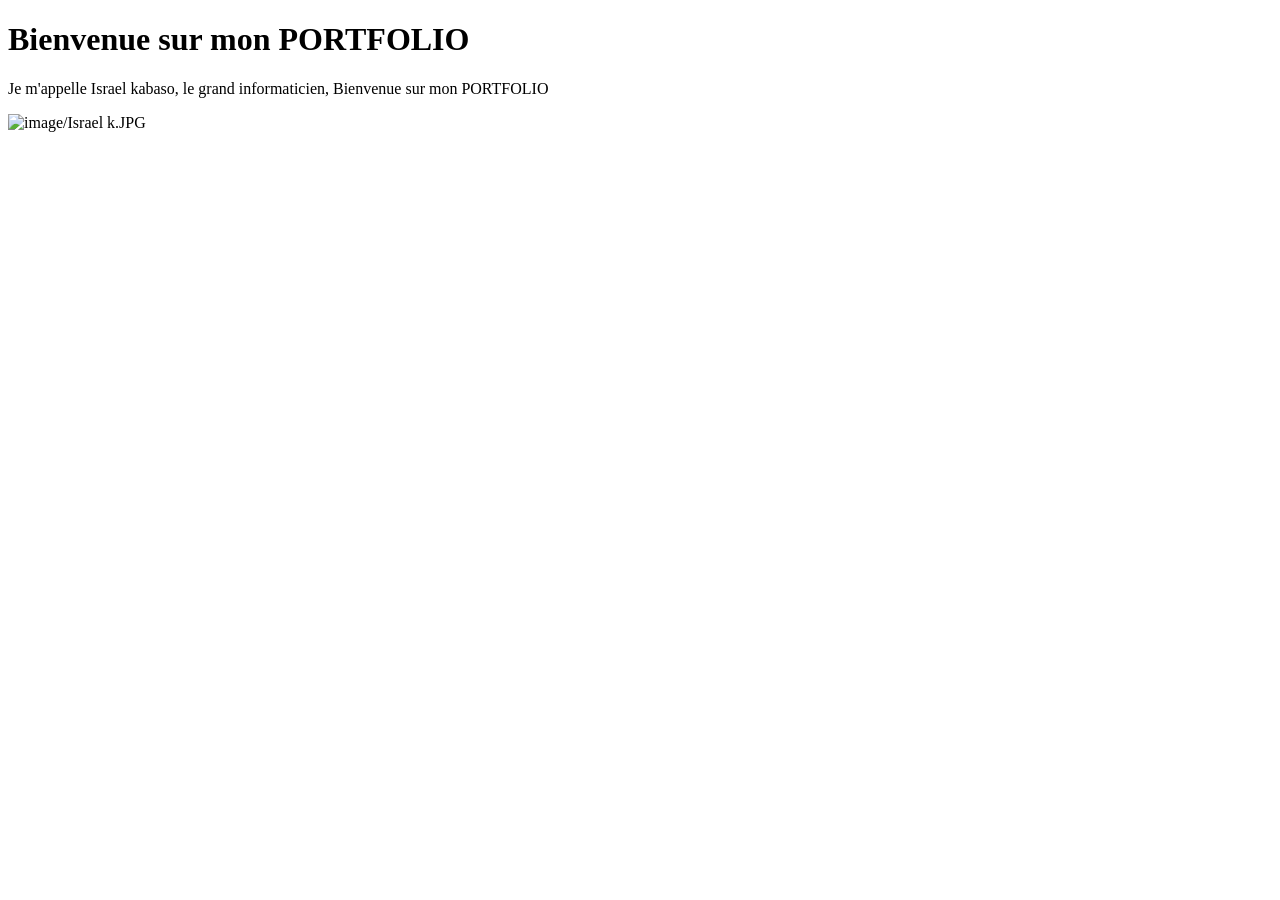
==== index.html @ b1020011 "initialisation du projet" ====
<!DOCTYPE html>
<html lang="en">
<head>
    <meta charset="UTF-8">
    <meta name="viewport" content="width=device-width, initial-scale=1.0">
    <title>Document</title>
</head>
<body>
   <H1>Bienvenue sur mon PORTFOLIO</H1> 
   <P>Je m'appelle Israel kabaso, le grand informaticien, Bienvenue sur mon PORTFOLIO</P>
   <img src="image/Israel k.JPG " alt="image/Israel k.JPG"alt="shoes"width="100">
</body>
</html>
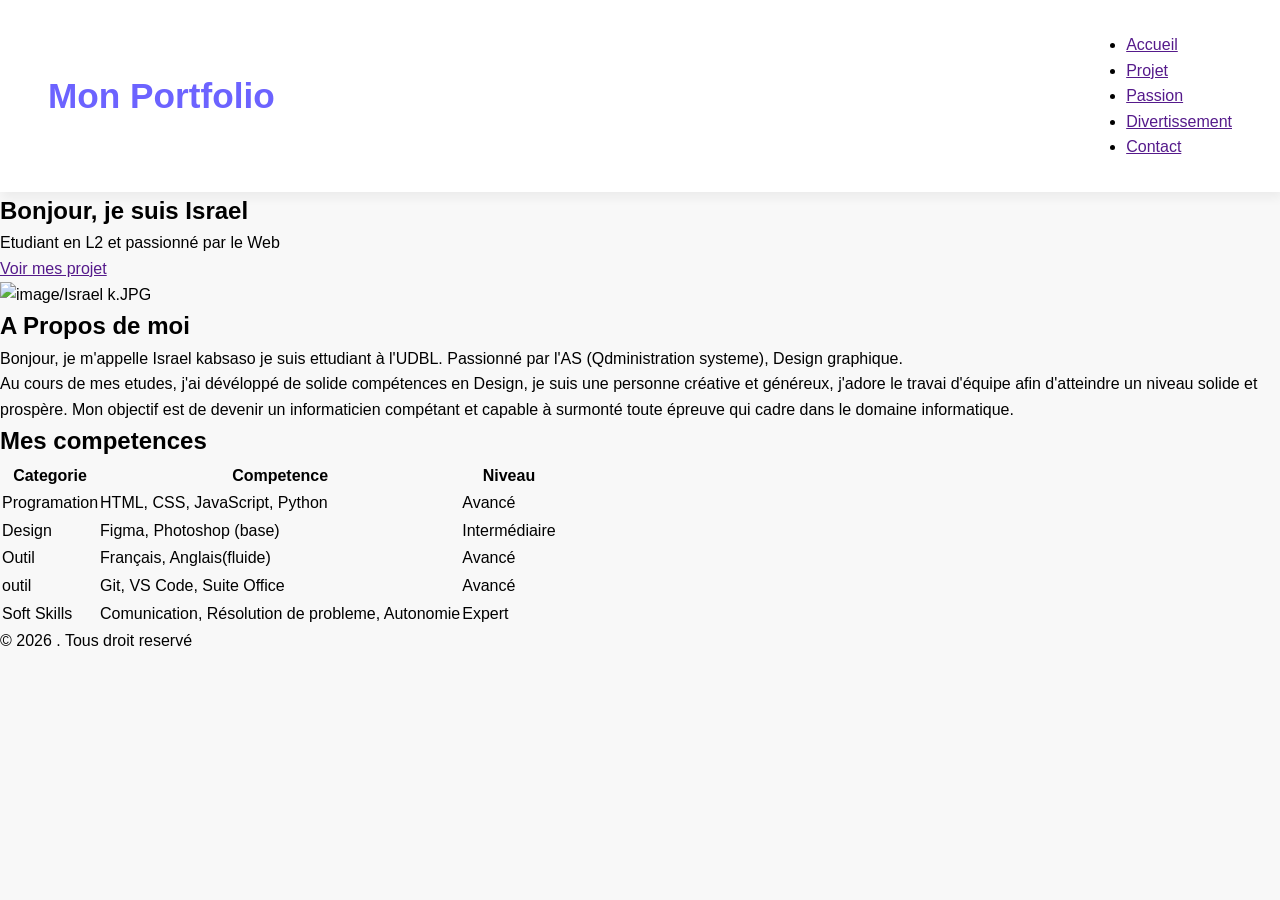
==== commit fcc414f3: "initiasialisation du projet" ====
--- a/index.html
+++ b/index.html
@@ -4,10 +4,93 @@
     <meta charset="UTF-8">
     <meta name="viewport" content="width=device-width, initial-scale=1.0">
     <title>Document</title>
+    <link rel="stylesheet" href="CSS/style.css">
+    <link rel="stylesheet" href="https://cdnjs.cloudflare.com/ajax/libs/font-awesome/7.0.1/css/all.min.css" integrity="sha512-2SwdPD6INVrV/lHTZbO2nodKhrnDdJK9/kg2XD1r9uGqPo1cUbujc+IYdlYdEErWNu69gVcYgdxlmVmzTWnetw==" crossorigin="anonymous" referrerpolicy="no-referrer" />
 </head>
 <body>
-   <H1>Bienvenue sur mon PORTFOLIO</H1> 
-   <P>Je m'appelle Israel kabaso, le grand informaticien, Bienvenue sur mon PORTFOLIO</P>
-   <img src="image/Israel k.JPG " alt="image/Israel k.JPG"alt="shoes"width="100">
+    <header>
+        <div>
+            <a href="">Mon Portfolio</a>
+        </div>
+        <nav>
+            <ul>
+                <li><a href="">Accueil</a></li>
+                <li><a href="">Projet</a></li>
+                <li><a href="">Passion</a></li>
+                <li><a href="">Divertissement</a></li>
+                <li><a href="">Contact</a></li>
+            </ul>
+        </nav>
+    </header>
+    <main>
+        <section>
+            <div>
+                <H1>Bonjour, je suis Israel</H1> 
+                <P>Etudiant en L2 et passionné par le Web</P>
+                <a href="">Voir mes projet</a>
+            </div>
+            <div>
+                <img src="image/Israel k.JPG " alt="image/Israel k.JPG"alt="shoes"width="100">
+            </div>
+        </section>
+        <section>
+            <h2>A Propos de moi</h2>
+            <div></div>
+            <p>
+                Bonjour, je m'appelle Israel kabsaso je suis ettudiant à l'UDBL. Passionné par l'AS (Qdministration systeme), Design graphique.
+            </p>
+            <p>
+                Au cours de mes etudes, j'ai dévéloppé de solide compétences en Design, je suis une personne créative et généreux, j'adore le travai d'équipe afin d'atteindre un niveau solide et prospère. 
+                Mon objectif est de devenir un informaticien compétant et capable à surmonté toute épreuve qui cadre dans le domaine informatique.
+            
+            </p>
+        </section>
+        <section>
+            <h2>Mes competences</h2>
+                <table>
+                    <thead>
+                        <tr>
+                            <th>Categorie</th>
+                            <th>Competence</th>
+                            <th>Niveau</th>
+                        </tr>
+                    </thead>
+                    <tbody>
+                        <tr>
+                            <td>Programation</td>
+                            <td>HTML, CSS, JavaScript, Python</td>
+                            <td>Avancé</td>
+                        </tr>
+                        <tr>
+                            <td>Design</td>
+                            <td>Figma, Photoshop (base)</td>
+                            <td>Intermédiaire</td>
+                        </tr>
+                        <tr>
+                            <td>Outil</td>
+                            <td>Français, Anglais(fluide)</td>
+                            <td>Avancé</td>
+                        </tr>
+                        <tr>
+                            <td>outil</td>
+                            <td>Git, VS Code, Suite Office</td>
+                            <td>Avancé</td>
+                        </tr>
+                        <tr>
+                            <td>Soft Skills</td>
+                            <td>Comunication, Résolution de probleme, Autonomie</td>
+                            <td>Expert</td>
+                        </tr>
+                    </tbody>
+                </table>
+        </section>
+    </main>
+    <footer>
+        <p> &copy; 2026 . Tous droit reservé </p>
+        <DIv>
+            
+        </DIv>
+        
+    </footer>
 </body>
 </html>
--- a/CSS/style.css
+++ b/CSS/style.css
@@ -0,0 +1,39 @@
+:root{
+    --violet-doux: #6C63FF;
+    --violet-foncé: #534EDD;
+    --orange-vif: #ffa725;
+    --gris-très-foncé: #333;
+    --gris-très-claire: #F8F8F8;
+    --gris-clair: #eee;
+}
+
+*{
+    padding: 0%;
+    margin: 0%;
+    box-sizing: border-box;
+}
+
+body{
+    background-color: var(--gris-très-claire);
+    font-family: "Roboto", sans-serif;
+    line-height: 1.6;
+}
+
+header{
+    background-color: white;
+    box-shadow: 2px 6px 10px rgba(0, 0, 0, 0.05);
+    position: sticky;
+    top: 0;
+    z-index: 100;
+    display: flex;
+    justify-content: space-between;
+    align-items: center;
+    padding: 2rem 3rem;
+}
+
+header div a {
+    text-decoration: none;
+    font-size: 2.2rem;
+    font-weight: bold;
+    color: var(--violet-doux);
+}
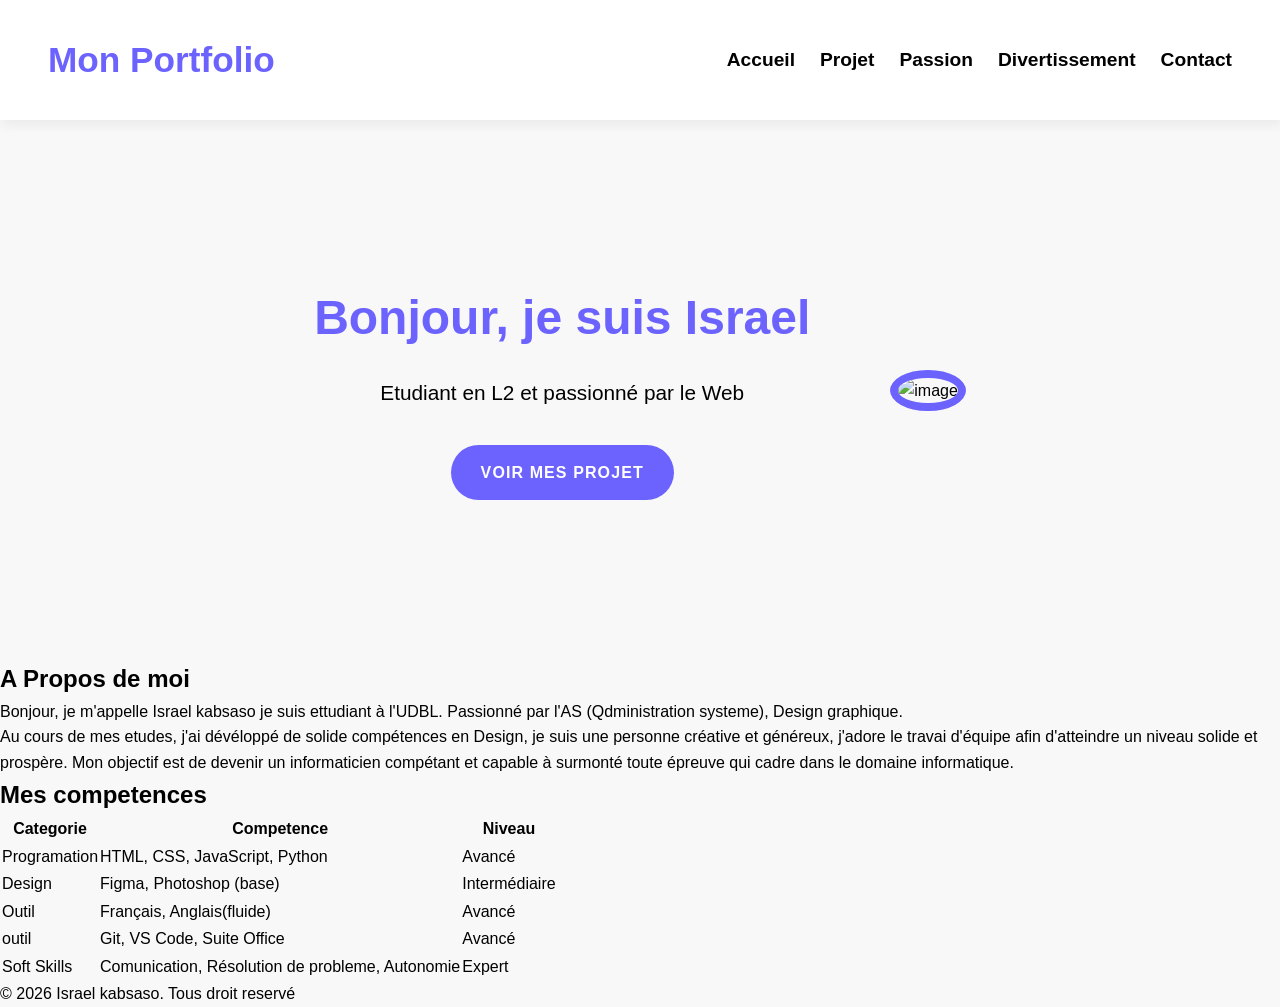
==== commit 83ed1a2c: "stylisation de la section hero" ====
--- a/index.html
+++ b/index.html
@@ -14,23 +14,23 @@
         </div>
         <nav>
             <ul>
-                <li><a href="">Accueil</a></li>
-                <li><a href="">Projet</a></li>
-                <li><a href="">Passion</a></li>
-                <li><a href="">Divertissement</a></li>
-                <li><a href="">Contact</a></li>
+                <li><a href="index.html">Accueil</a></li>
+                <li><a href="Projet.html">Projet</a></li>
+                <li><a href="Passions.html">Passion</a></li>
+                <li><a href="divertissement.html">Divertissement</a></li>
+                <li><a href="contact.html">Contact</a></li>
             </ul>
         </nav>
     </header>
     <main>
-        <section>
+        <section class="hero ">
             <div>
                 <H1>Bonjour, je suis Israel</H1> 
                 <P>Etudiant en L2 et passionné par le Web</P>
-                <a href="">Voir mes projet</a>
+                <a href="Projet.html">Voir mes projet</a>
             </div>
             <div>
-                <img src="image/Israel k.JPG " alt="image/Israel k.JPG"alt="shoes"width="100">
+                <img src="image/Israel k.JPG " alt="image">
             </div>
         </section>
         <section>
@@ -86,11 +86,10 @@
         </section>
     </main>
     <footer>
-        <p> &copy; 2026 . Tous droit reservé </p>
-        <DIv>
-            
-        </DIv>
-        
+        <p> &copy; 2026 Israel kabsaso. Tous droit reservé </p>
+        <a href=""><i class="fa-brands fa-github"></i></a>
+        <a href=""><i class="fa-solid fa-at"></i></a>
+        <a href=""><i class="fa-brands fa-whatsapp"></i></a>
     </footer>
 </body>
-</html>
+</html>
--- a/CSS/style.css
+++ b/CSS/style.css
@@ -1,20 +1,21 @@
 :root{
     --violet-doux: #6C63FF;
-    --violet-foncé: #534EDD;
-    --orange-vif: #ffa725;
+    --violet-foncé: #534edd;
+    --orange-vif: #FFA725;
     --gris-très-foncé: #333;
-    --gris-très-claire: #F8F8F8;
+    --gris-très-clair: #F8F8F8;
     --gris-clair: #eee;
+
 }
 
-*{
+* {
     padding: 0%;
     margin: 0%;
     box-sizing: border-box;
 }
 
 body{
-    background-color: var(--gris-très-claire);
+    background-color: var(--gris-très-clair);
     font-family: "Roboto", sans-serif;
     line-height: 1.6;
 }
@@ -36,4 +37,98 @@
     font-size: 2.2rem;
     font-weight: bold;
     color: var(--violet-doux);
+}
+
+ul li {
+    list-style: none;
+    margin-left: 25px;
+}
+
+ul {
+    display: flex;
+}
+
+ul li a {
+    text-decoration: none;
+    color: var(--gris-foncé);
+    font-weight: 600;
+    font-size: 1.2rem;
+    position: relative;
+    padding: 10px 0;
+}
+
+ul li a:hover {
+    color: var(--violet-doux);
+}
+
+ul li a::after {
+    content: '';
+    position: absolute;
+    left: 0%;
+    bottom: 0%;
+    height: 3px;
+    width: 0;
+    background-color: var(--violet-doux);
+    transition: width 0.3s ease;
+}
+
+ul li a:hover::after {
+    width: 100%;
+}
+
+a.active {
+    color: var(--violet-doux);
+}
+
+a.active::after {
+    width: 100%;
+}
+
+.hero {
+    display: flex;
+    justify-content: center;
+    gap: 5rem;
+    align-items: center;
+    text-align: center;
+    margin: 10rem 2rem;
+}
+
+.hero img {
+    width: 250px;
+    height: 250px;
+    object-fit: cover;
+    border-radius: 50%;
+    border: 8px,solid var(--violet-doux);
+}
+
+.hero h1 {
+    color: var(--violet-doux);
+    font-size: 3rem;
+    font-weight: 700;
+    margin-bottom: 1.2rem;
+}
+
+.hero p {
+    color: var(--gris-foncé);
+    font-size: 1.3rem;
+    margin-bottom: 1.2rem;
+}
+
+.hero a {
+    text-decoration: none;
+    display: inline-block;
+    background-color: var(--violet-doux);
+    color: white;
+    padding: 15px 30px;
+    border-radius: 50px;
+    text-transform: uppercase;
+    letter-spacing: 1.1px;
+    font-weight: 600;
+    margin-top: 1rem;
+    transition: background-color 0.3s ease, transform 0.2s ease;
+}
+
+.hero a:hover {
+    background-color: var(--violet-foncé);
+    transform: translateY(-3px);
 }
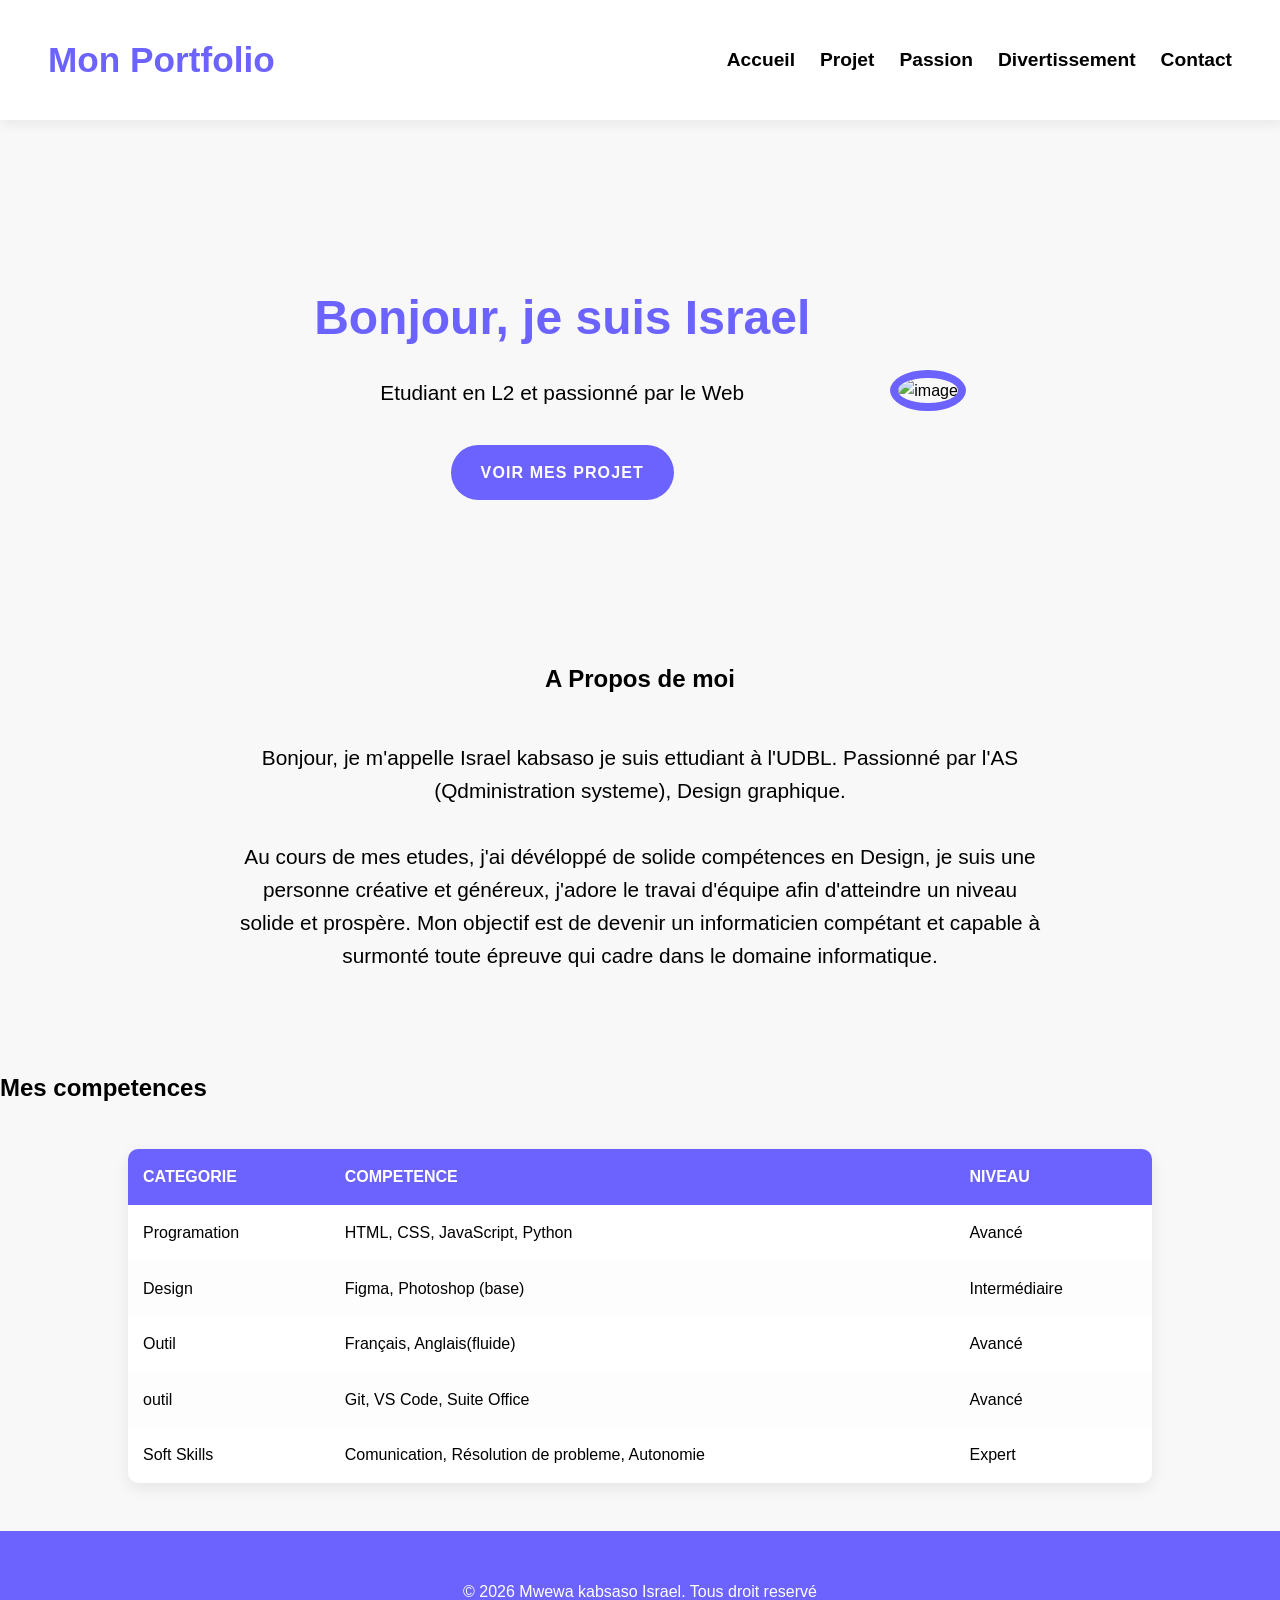
==== commit e7a007f8: "stylisation de la section mas compétences et du foot" ====
--- a/index.html
+++ b/index.html
@@ -33,20 +33,17 @@
                 <img src="image/Israel k.JPG " alt="image">
             </div>
         </section>
-        <section>
+        <section class="apropos">
             <h2>A Propos de moi</h2>
             <div></div>
-            <p>
-                Bonjour, je m'appelle Israel kabsaso je suis ettudiant à l'UDBL. Passionné par l'AS (Qdministration systeme), Design graphique.
-            </p>
-            <p>
-                Au cours de mes etudes, j'ai dévéloppé de solide compétences en Design, je suis une personne créative et généreux, j'adore le travai d'équipe afin d'atteindre un niveau solide et prospère. 
+            <p> Bonjour, je m'appelle Israel kabsaso je suis ettudiant à l'UDBL. Passionné par l'AS (Qdministration systeme), Design graphique.
+            <p>Au cours de mes etudes, j'ai dévéloppé de solide compétences en Design, je suis une personne créative et généreux, j'adore le travai d'équipe afin d'atteindre un niveau solide et prospère. 
                 Mon objectif est de devenir un informaticien compétant et capable à surmonté toute épreuve qui cadre dans le domaine informatique.
-            
-            </p>
         </section>
-        <section>
+        <section class="competences">
             <h2>Mes competences</h2>
+            <div></div>
+            <div>
                 <table>
                     <thead>
                         <tr>
@@ -86,10 +83,10 @@
         </section>
     </main>
     <footer>
-        <p> &copy; 2026 Israel kabsaso. Tous droit reservé </p>
+        <p> &copy; 2026 Mwewa kabsaso Israel. Tous droit reservé </p>
         <a href=""><i class="fa-brands fa-github"></i></a>
-        <a href=""><i class="fa-solid fa-at"></i></a>
-        <a href=""><i class="fa-brands fa-whatsapp"></i></a>
+        <a href=""><i class="fa-brands fa-linkedin"></i></a>
+        <a href=""><i class="fa-brands fa-threads"></i></a>
     </footer>
 </body>
 </html>
--- a/CSS/style.css
+++ b/CSS/style.css
@@ -131,4 +131,95 @@
 .hero a:hover {
     background-color: var(--violet-foncé);
     transform: translateY(-3px);
+}
+.apropos{
+    width: 800px;
+    margin: 6rem auto;
+    text-align: center;
+}
+}
+section h2 {
+    color: var(--violet-doux);
+    /* la taille du texet */
+    font-size: 2.6rem;
+    font-weight: 700;
+    position: relative;
+    text-align: center; 
+}
+section h2::after {
+    content: '';
+    display: block;
+    width: 60px;
+    height: 4px;
+    background-color: var(--vi);
+    /* marge en haut et en bas (a propos) */
+    margin: 1.2rem auto;
+    border-radius: 2px;
+}
+.apropos p{
+    margin-bottom: 2rem;
+    color: var(--gris-foncé);
+    font-size: 1.3rem;
+}
+.competences table{
+    width: 80%;
+    margin: 0 auto;
+    border-collapse: collapse;
+    background-color: #FFF;
+    box-shadow: 0 5px 15px rgb(0, 0, 0, 0.08);
+    border-radius: 10px;
+    overflow: hidden;
+}
+
+.competences table th, .competences table td{
+    padding: 15px;
+}
+
+.competences table thead{
+    background-color: var(--violet-doux);
+    color: #FFF;
+    text-transform: uppercase;
+}
+
+.competences table tbody th{
+    /* ajoute une bordure de 1px en bas de chaque callule */
+    border-bottom: 1px solid var(--gris-clair);
+}
+
+.competences table tbody tr:nth-child(even){
+    background-color: #fdfdfd;
+}
+
+.competences table tbody tr {
+    transition: bankground-color 0.3s ease;
+}
+
+.competences table tbody tr:hover {
+    background-color: #fdfdfd;
+}
+.competences table thead th {
+    text-align: left;
+}
+footer{
+    margin-top: 3rem;
+    background-color: var(--violet-doux);
+    padding: 3rem 0;
+    text-align: center;
+}
+footer p{
+    color: white;
+    margin-bottom: 1.2rem;
+}
+
+footer a {
+    display: inline-block;
+    font-size: 1.6rem;
+    color: white;
+    margin: 0 10px;
+    transition: color 0.3s ease, transform 0.2s ease;
+}
+
+footer a:hover{
+    color: var(--orange-vif);
+    transform: translate(-3px);
 }
